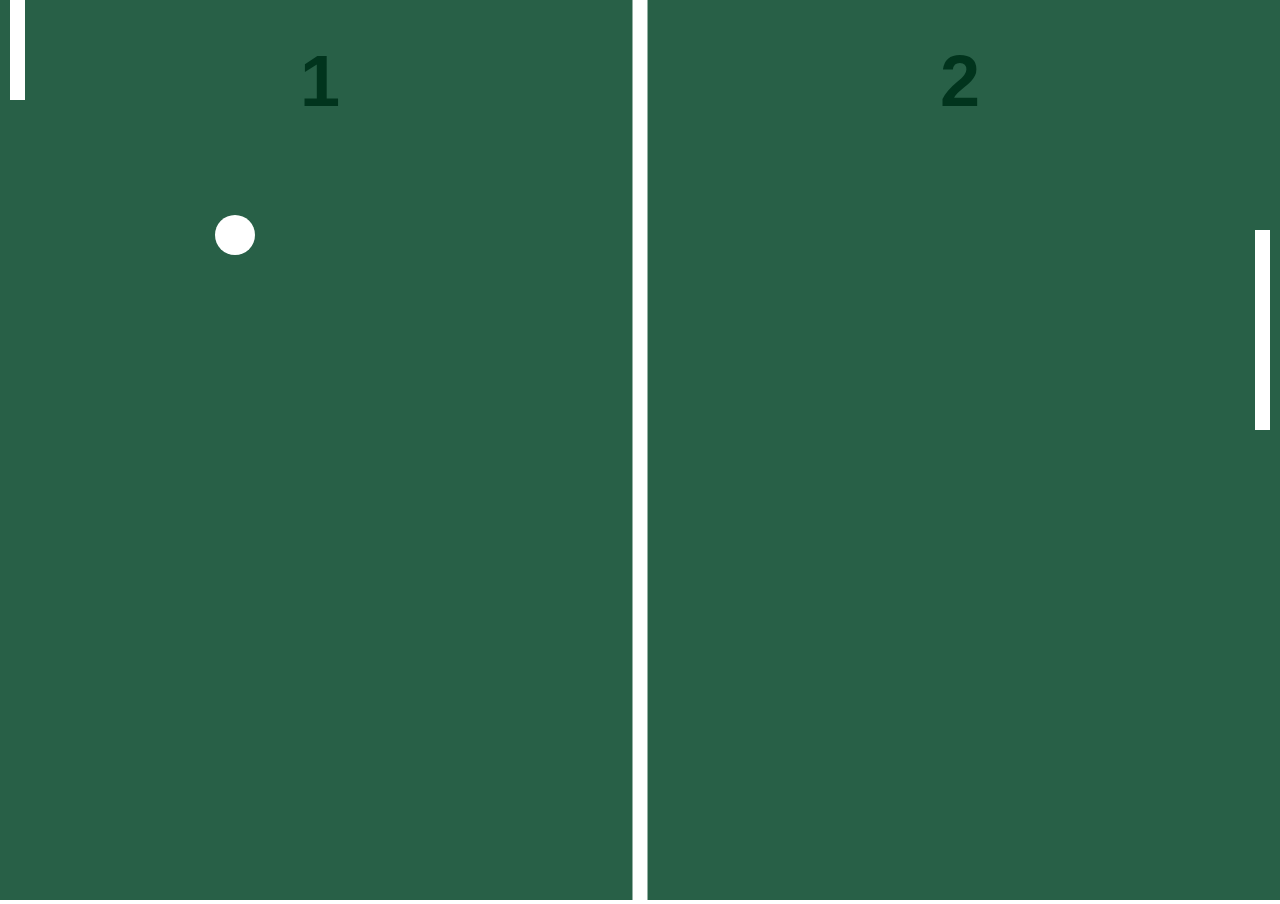
==== ping-pong/index.html @ 97ebf043 "Atualização Ping pong" ====
<!DOCTYPE html>
<html lang="en">
  <head>
    <meta charset="UTF-8" />
    <meta http-equiv="X-UA-Compatible" content="IE=edge" />
    <meta name="viewport" content="width=device-width, initial-scale=1.0" />
    <title>Jogo Ping-Pong</title>
    <style>
      * {
        overflow: hidden;
        margin: 0;
        padding: 0;
      }
    </style>
  </head>
  <body>
    <canvas></canvas>
    <script>
      const canvasEl = document.querySelector("canvas"),
        canvasCtx = canvasEl.getContext("2d"),
        gapX = 10

      const mouse = {x:0, y:0}

      // desenhando o campo
      const field = {
        w: window.innerWidth,
        h: window.innerHeight,
        draw: function () {
          canvasCtx.fillStyle = "#286047"
          canvasCtx.fillRect(0, 0, this.w, this.h)
        },
      }

      // desenhando a linha
      const line = {
        w: 15,
        h: field.h,
        draw: function () {
          canvasCtx.fillStyle = "#ffffff"
          canvasCtx.fillRect(field.w / 2 - this.w / 2, 0, this.w, this.h)
        },
      }

      // desenhando a raquete esquerda
      const leftPaddle = {
        x: gapX,
        y: 0,
        w: line.w,
        h: 200,
        _move: function() {
          this.y = mouse.y - this.h / 2
        },
        draw: function () {
          canvasCtx.fillStyle = "#ffffff"
          canvasCtx.fillRect(this.x, this.y, this.w, this.h)

          this._move()
        },
      }

      // desenhando a raquete direita
      const rightPaddle = {
        x: field.w - line.w - gapX,
        y: 100,
        w: line.w,
        h: 200,
        _move: function(){
          this.y = ball.y
        },
        draw: function () {
          canvasCtx.fillStyle = "#ffffff"
          canvasCtx.fillRect(this.x, this.y, this.w, this.h)

          this._move()
        },
      }

      // desenhando o placar
      const score = {
        human: 1,
        computer: 2,
        draw: function() {
        canvasCtx.font = "bold 72px Arial"
        canvasCtx.textAlign = "center"
        canvasCtx.textBaseline = "top"
        canvasCtx.fillStyle = "#01341D"
        canvasCtx.fillText(this.human, field.w / 4, 50)
        canvasCtx.fillText(this.computer, field.w / 4 + field.w / 2, 50)
        },
      }

      // desenhnado a bolinha
      const ball = {
        x: 0,
        y: 0,
        r: 20,
        speed: 5,
        directionX: 1,
        directionY: 1,
        _calcPosition: function(){
          if(
          (this.y <0 && this.directionY) ||
          (this.y > field.h - this.r && this.directionY > 0)
          )
          this._reverseY()
        },

        _reverseX: function(){
          this.directionX *= -1
        },
        _reverseY: function(){
          this.directionY *= -1
        },
        _move: function(){
          this.x += this.directionX * this.speed
          this.y += this.directionY * this.speed
        },
        draw: function (){
        canvasCtx.fillStyle = "#ffffff"
        canvasCtx.beginPath()
        canvasCtx.arc(this.x, this.y, this.r, 0, 2 * Math.PI, false)
        canvasCtx.fill()

        this._calcPosition()
        this._move()

        },
      }

      function setup() {
        canvasEl.width = canvasCtx.width = field.w
        canvasEl.height = canvasCtx.height = field.h
      }

      function draw() {
        field.draw()
        line.draw()
        leftPaddle.draw()
        rightPaddle.draw()
        score.draw()
        ball.draw()
      }

    window.animateFrame = (function () {
      return (
        window.requestAnimationFrame ||
        window.webKitRequestAnimationFrame ||
        window.mozRequestAnimationFrame ||
        window.oRequestAnimationFrame ||
        window.msRequestAnimationFrame ||
        function(callback) {
          return window.setTimeout(callback, 1000 /60)
        }
      )
    })()

    function main () {
      animateFrame(main)
      draw()
    }

    setup()
    main()

    canvasEl.addEventListener("mousemove", function (e) {
      mouse.x = e.pageX
      mouse.y = e.pageY
    })

    </script>
  </body>
</html>
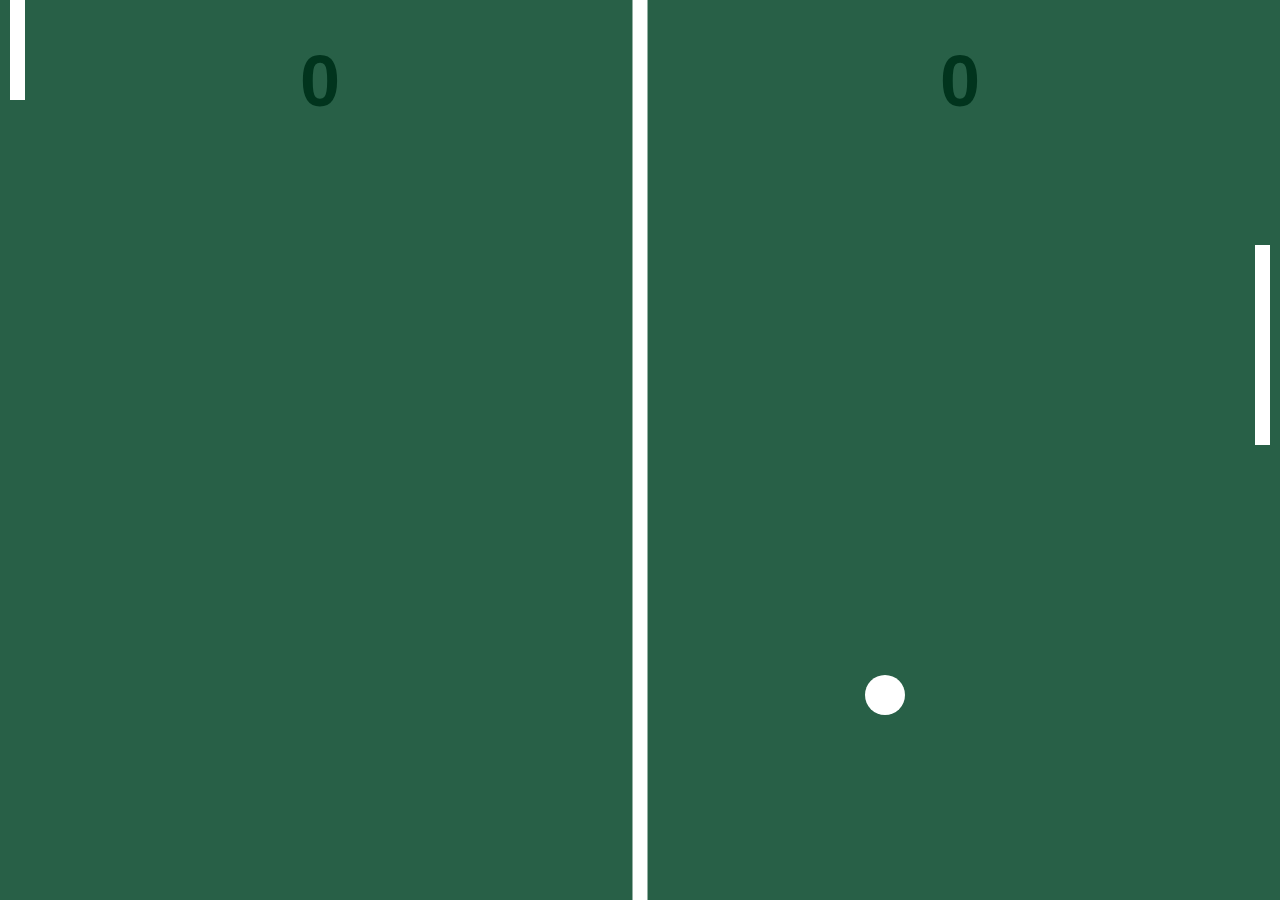
==== commit 71977ff8: "conclusão do projeto" ====
--- a/ping-pong/index.html
+++ b/ping-pong/index.html
@@ -20,9 +20,8 @@
         canvasCtx = canvasEl.getContext("2d"),
         gapX = 10
 
-      const mouse = {x:0, y:0}
-
-      // desenhando o campo
+      const mouse = { x: 0, y: 0 }
+
       const field = {
         w: window.innerWidth,
         h: window.innerHeight,
@@ -32,7 +31,6 @@
         },
       }
 
-      // desenhando a linha
       const line = {
         w: 15,
         h: field.h,
@@ -42,13 +40,12 @@
         },
       }
 
-      // desenhando a raquete esquerda
       const leftPaddle = {
         x: gapX,
         y: 0,
         w: line.w,
         h: 200,
-        _move: function() {
+        _move: function () {
           this.y = mouse.y - this.h / 2
         },
         draw: function () {
@@ -59,72 +56,129 @@
         },
       }
 
-      // desenhando a raquete direita
       const rightPaddle = {
         x: field.w - line.w - gapX,
-        y: 100,
+        y: 0,
         w: line.w,
         h: 200,
-        _move: function(){
-          this.y = ball.y
+        speed: 5,
+        _move: function () {
+          if (this.y + this.h / 2 < ball.y + ball.r) {
+            this.y += this.speed
+          } else {
+            this.y -= this.speed
+          }
+        },
+        speedUp: function () {
+          this.speed += 2
         },
         draw: function () {
           canvasCtx.fillStyle = "#ffffff"
           canvasCtx.fillRect(this.x, this.y, this.w, this.h)
-
           this._move()
         },
       }
 
-      // desenhando o placar
       const score = {
-        human: 1,
-        computer: 2,
-        draw: function() {
-        canvasCtx.font = "bold 72px Arial"
-        canvasCtx.textAlign = "center"
-        canvasCtx.textBaseline = "top"
-        canvasCtx.fillStyle = "#01341D"
-        canvasCtx.fillText(this.human, field.w / 4, 50)
-        canvasCtx.fillText(this.computer, field.w / 4 + field.w / 2, 50)
-        },
-      }
-
-      // desenhnado a bolinha
+        human: 0,
+        computer: 0,
+        increaseHuman: function () {
+          this.human++
+        },
+        increaseComputer: function () {
+          this.computer++
+        },
+        draw: function () {
+          canvasCtx.font = "bold 72px Arial"
+          canvasCtx.textAlign = "center"
+          canvasCtx.textBaseline = "top"
+          canvasCtx.fillStyle = "#01341D"
+          canvasCtx.fillText(this.human, field.w / 4, 50)
+          canvasCtx.fillText(this.computer, field.w / 4 + field.w / 2, 50)
+        },
+      }
+
       const ball = {
-        x: 0,
-        y: 0,
+        x: field.w / 2,
+        y: field.h / 2,
         r: 20,
         speed: 5,
         directionX: 1,
         directionY: 1,
-        _calcPosition: function(){
-          if(
-          (this.y <0 && this.directionY) ||
-          (this.y > field.h - this.r && this.directionY > 0)
-          )
-          this._reverseY()
-        },
-
-        _reverseX: function(){
+        _calcPosition: function () {
+          // verifica se o jogador 1 fez um ponto (x > largura do campo)
+          if (this.x > field.w - this.r - rightPaddle.w - gapX) {
+            // verifica se a raquete direita está na posição y da bola
+            if (
+              this.y + this.r > rightPaddle.y &&
+              this.y - this.r < rightPaddle.y + rightPaddle.h
+            ) {
+              // rebate a bola intervertendo o sinal de X
+              this._reverseX()
+            } else {
+              // pontuar o jogador 1
+              score.increaseHuman()
+              this._pointUp()
+            }
+          }
+
+          // verifica se o jogador 2 fez um ponto (x < 0)
+          if (this.x < this.r + leftPaddle.w + gapX) {
+            // verifica se a raquete esquerda está na posição y da bola
+            if (
+              this.y + this.r > leftPaddle.y &&
+              this.y - this.r < leftPaddle.y + leftPaddle.h
+            ) {
+              // rebate a bola intervertendo o sinal de X
+              this._reverseX()
+            } else {
+              // pontuar o jogador 2
+              score.increaseComputer()
+              this._pointUp()
+            }
+          }
+
+          // verifica as laterais superior e inferior do campo
+          if (
+            (this.y - this.r < 0 && this.directionY < 0) ||
+            (this.y > field.h - this.r && this.directionY > 0)
+          ) {
+            // rebate a bola invertendo o sinal do eixo Y
+            this._reverseY()
+          }
+        },
+        _reverseX: function () {
+          // 1 * -1 = -1
+          // -1 * -1 = 1
           this.directionX *= -1
         },
-        _reverseY: function(){
+        _reverseY: function () {
+          // 1 * -1 = -1
+          // -1 * -1 = 1
           this.directionY *= -1
         },
-        _move: function(){
+        _speedUp: function () {
+          this.speed += 2
+        },
+        _pointUp: function () {
+          this._speedUp()
+          rightPaddle.speedUp()
+
+          this.x = field.w / 2
+          this.y = field.h / 2
+        },
+        _move: function () {
           this.x += this.directionX * this.speed
           this.y += this.directionY * this.speed
         },
-        draw: function (){
-        canvasCtx.fillStyle = "#ffffff"
-        canvasCtx.beginPath()
-        canvasCtx.arc(this.x, this.y, this.r, 0, 2 * Math.PI, false)
-        canvasCtx.fill()
-
-        this._calcPosition()
-        this._move()
-
+        draw: function () {
+          canvasCtx.fillStyle = "#ffffff"
+          canvasCtx.beginPath()
+          canvasCtx.arc(this.x, this.y, this.r, 0, 2 * Math.PI, false)
+          canvasCtx.fill()
+
+          this._calcPosition()
+          this._move()
         },
       }
 
@@ -136,38 +190,40 @@
       function draw() {
         field.draw()
         line.draw()
+
         leftPaddle.draw()
         rightPaddle.draw()
+
         score.draw()
+
         ball.draw()
       }
 
-    window.animateFrame = (function () {
-      return (
-        window.requestAnimationFrame ||
-        window.webKitRequestAnimationFrame ||
-        window.mozRequestAnimationFrame ||
-        window.oRequestAnimationFrame ||
-        window.msRequestAnimationFrame ||
-        function(callback) {
-          return window.setTimeout(callback, 1000 /60)
-        }
-      )
-    })()
-
-    function main () {
-      animateFrame(main)
-      draw()
-    }
-
-    setup()
-    main()
-
-    canvasEl.addEventListener("mousemove", function (e) {
-      mouse.x = e.pageX
-      mouse.y = e.pageY
-    })
-
+      window.animateFrame = (function () {
+        return (
+          window.requestAnimationFrame ||
+          window.webkitRequestAnimationFrame ||
+          window.mozRequestAnimationFrame ||
+          window.oRequestAnimationFrame ||
+          window.msRequestAnimationFrame ||
+          function (callback) {
+            return window.setTimeout(callback, 1000 / 60)
+          }
+        )
+      })()
+
+      function main() {
+        animateFrame(main)
+        draw()
+      }
+
+      setup()
+      main()
+
+      canvasEl.addEventListener("mousemove", function (e) {
+        mouse.x = e.pageX
+        mouse.y = e.pageY
+      })
     </script>
   </body>
-</html>+</html>
